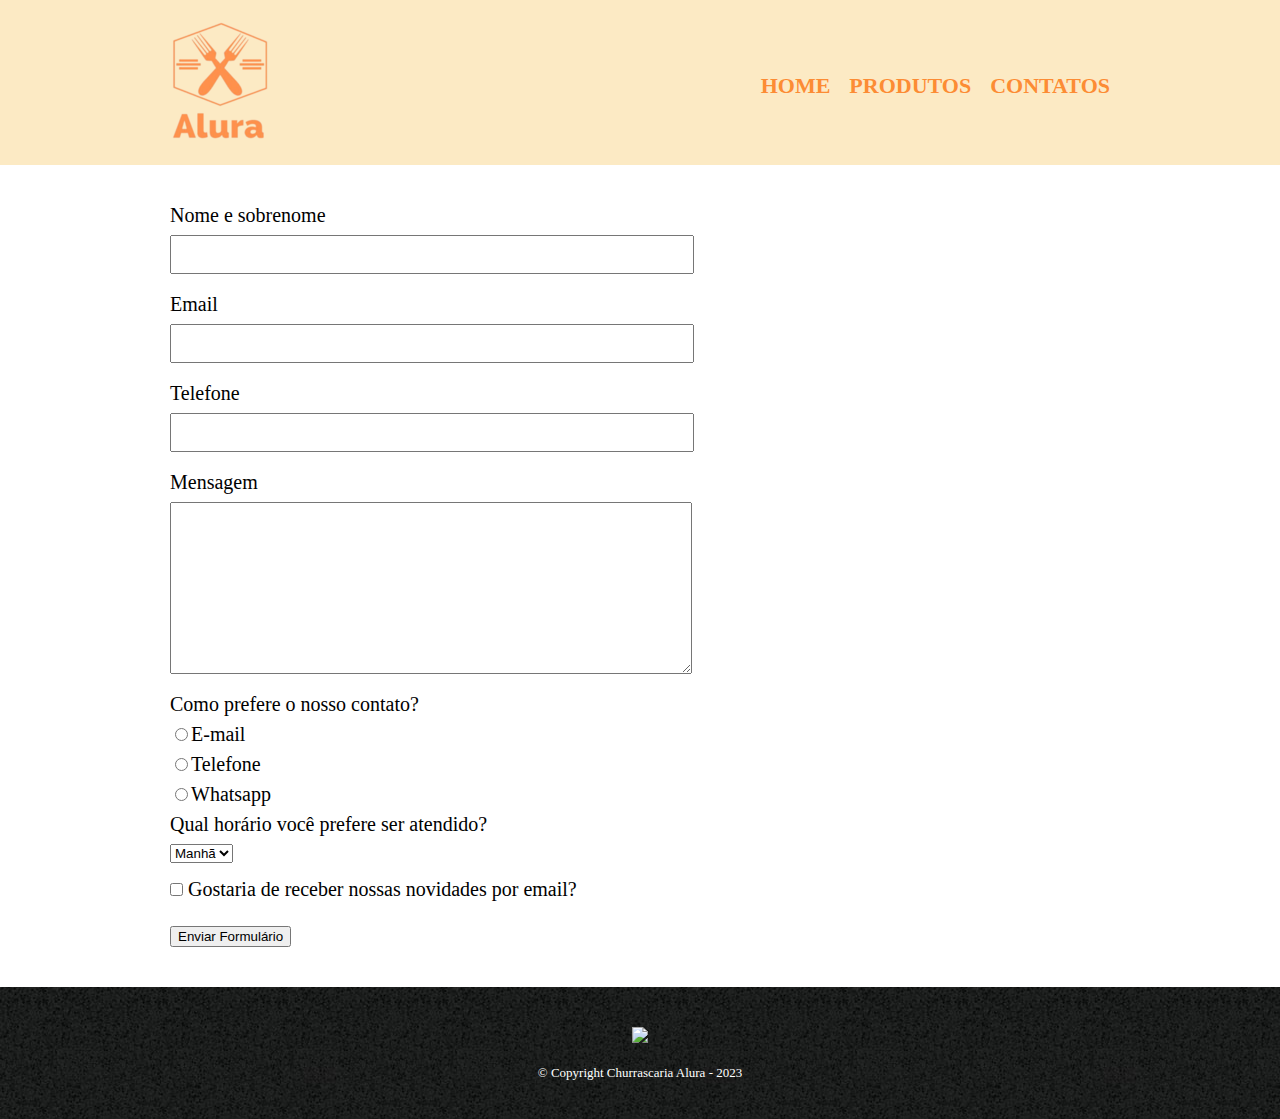
==== contato.html @ 34440a85 "Alterando o tipo dos inputes para o tipo especifico" ====
<!DOCTYPE html>
<html>
    <head>
        <meta charset="UTF-8">
        <title>Contato - Churrascaria Alura</title>
        <link rel="stylesheet" href="styles/reset.css">
        <link rel="stylesheet" href="styles/style-contato.css">
    </head>
    <body>
        <header>
            <div class="caixa">
                <h1><img src="images/Logo.png"></h1>
                <nav>
                    <ul>
                        <li><a href="index.html">Home</a></li>
                        <li><a href="produtos.html">Produtos</a></li>
                        <li><a href="contato.html">Contatos</a></li>
                    </ul>
                </nav>
            </div>
        </header>
        <main> 
            <form action="">
                <label for="nomesobrenome">Nome e sobrenome</label>
                <input type="text" id="nomesobrenome" class="input-padrao">

                <label for="email">Email</label>
                <input type="email" id="email" class="input-padrao">

                <label for="telefone">Telefone</label>
                <input type="tel" id="telefone" class="input-padrao">

                <label for="mensagem">Mensagem</label>
                <textarea id="mensagem" cols="70" rows="10" class="input-padrao"></textarea>

                <div>
                    <p>Como prefere o nosso contato?</p>

                    <label for="radio-email"><input type="radio" name="contato" value="email" id="radio-email">E-mail</label>
                    
                    <label for="radio-telefone"><input type="radio" name="contato" value="telefone" id="radio-telefone">Telefone</label>
                    
                    <label for="radio-whatsapp"><input type="radio" name="contato" value="whatsapp" id="radio-whatsapp">Whatsapp</label>
                    
                </div>

                <div>
                    <p>Qual horário você prefere ser atendido?</p>
                    <select>
                        <option>Manhã</option>
                        <option>Tarde</option>
                        <option>Noite</option>
                    </select>
                </div>

                <label> <input class="checkbox" type="checkbox"> Gostaria de receber nossas novidades por email?</label>

                <input type="submit" value="Enviar Formulário">
            </form>
        </main>
        <footer>
            <img src="images/logo.png">
            <p class="copyright">&copy; Copyright Churrascaria Alura - 2023</p>
        </footer>
    </body>
</html>
---- styles/style-contato.css ----
header {
    background: #f5b62f48;
    padding: 20px 0;
}

.caixa { 
    position: relative;
    width: 940px;
    margin: 0 auto;
}

nav {
    position: absolute;
    top: 55px;
    right: 0;
}

nav li {
    display: inline;
    margin-left: 15px;
}

nav a {
    text-transform: uppercase;
    color: #fc8c34;
    font-weight: bold;
    font-size: 22px;
    text-decoration: none;
}

nav a:hover {
    color: red;
    text-decoration: underline;
} 

main {
    width: 940px;
    margin: 0 auto;
}

form {
    margin: 40px 0;
}

form label, form p {
    display: block;
    font-size: 20px;
    margin-bottom: 10px;
}

.input-padrao {
    display: block;
    margin-bottom: 20px;
    padding: 10px 25px;
    width: 50%;
}

.checkbox {
    margin: 20px 0;
}

footer {
    text-align: center;
    background: url(../images/bg.jpg);
    padding: 40px 0;
}

.copyright {
    color: white;
    font-size: 13px;
    margin-top: 20px;
}
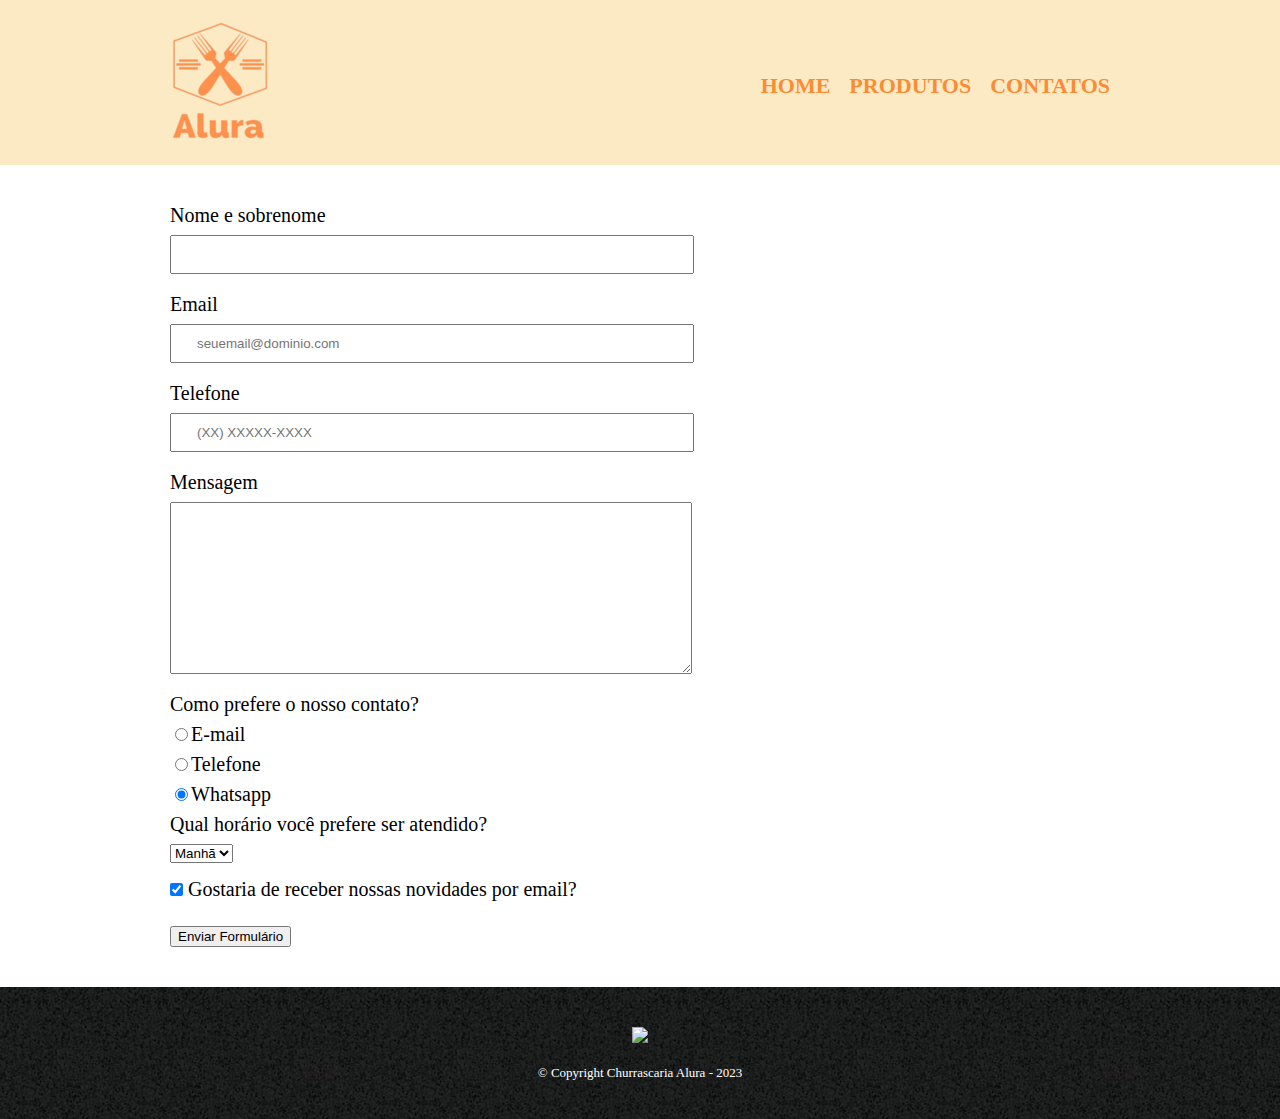
==== commit fff6eb93: "Dados importantes que devem ser adicionados no input" ====
--- a/contato.html
+++ b/contato.html
@@ -22,16 +22,16 @@
         <main> 
             <form action="">
                 <label for="nomesobrenome">Nome e sobrenome</label>
-                <input type="text" id="nomesobrenome" class="input-padrao">
+                <input type="text" id="nomesobrenome" class="input-padrao" required>
 
                 <label for="email">Email</label>
-                <input type="email" id="email" class="input-padrao">
+                <input type="email" id="email" class="input-padrao" required placeholder="seuemail@dominio.com">
 
                 <label for="telefone">Telefone</label>
-                <input type="tel" id="telefone" class="input-padrao">
+                <input type="tel" id="telefone" class="input-padrao" required placeholder="(XX) XXXXX-XXXX">
 
                 <label for="mensagem">Mensagem</label>
-                <textarea id="mensagem" cols="70" rows="10" class="input-padrao"></textarea>
+                <textarea id="mensagem" cols="70" rows="10" class="input-padrao" required></textarea>
 
                 <div>
                     <p>Como prefere o nosso contato?</p>
@@ -40,7 +40,7 @@
                     
                     <label for="radio-telefone"><input type="radio" name="contato" value="telefone" id="radio-telefone">Telefone</label>
                     
-                    <label for="radio-whatsapp"><input type="radio" name="contato" value="whatsapp" id="radio-whatsapp">Whatsapp</label>
+                    <label for="radio-whatsapp"><input type="radio" name="contato" value="whatsapp" id="radio-whatsapp" checked>Whatsapp</label>
                     
                 </div>
 
@@ -53,7 +53,7 @@
                     </select>
                 </div>
 
-                <label> <input class="checkbox" type="checkbox"> Gostaria de receber nossas novidades por email?</label>
+                <label> <input class="checkbox" type="checkbox" checked> Gostaria de receber nossas novidades por email?</label>
 
                 <input type="submit" value="Enviar Formulário">
             </form>
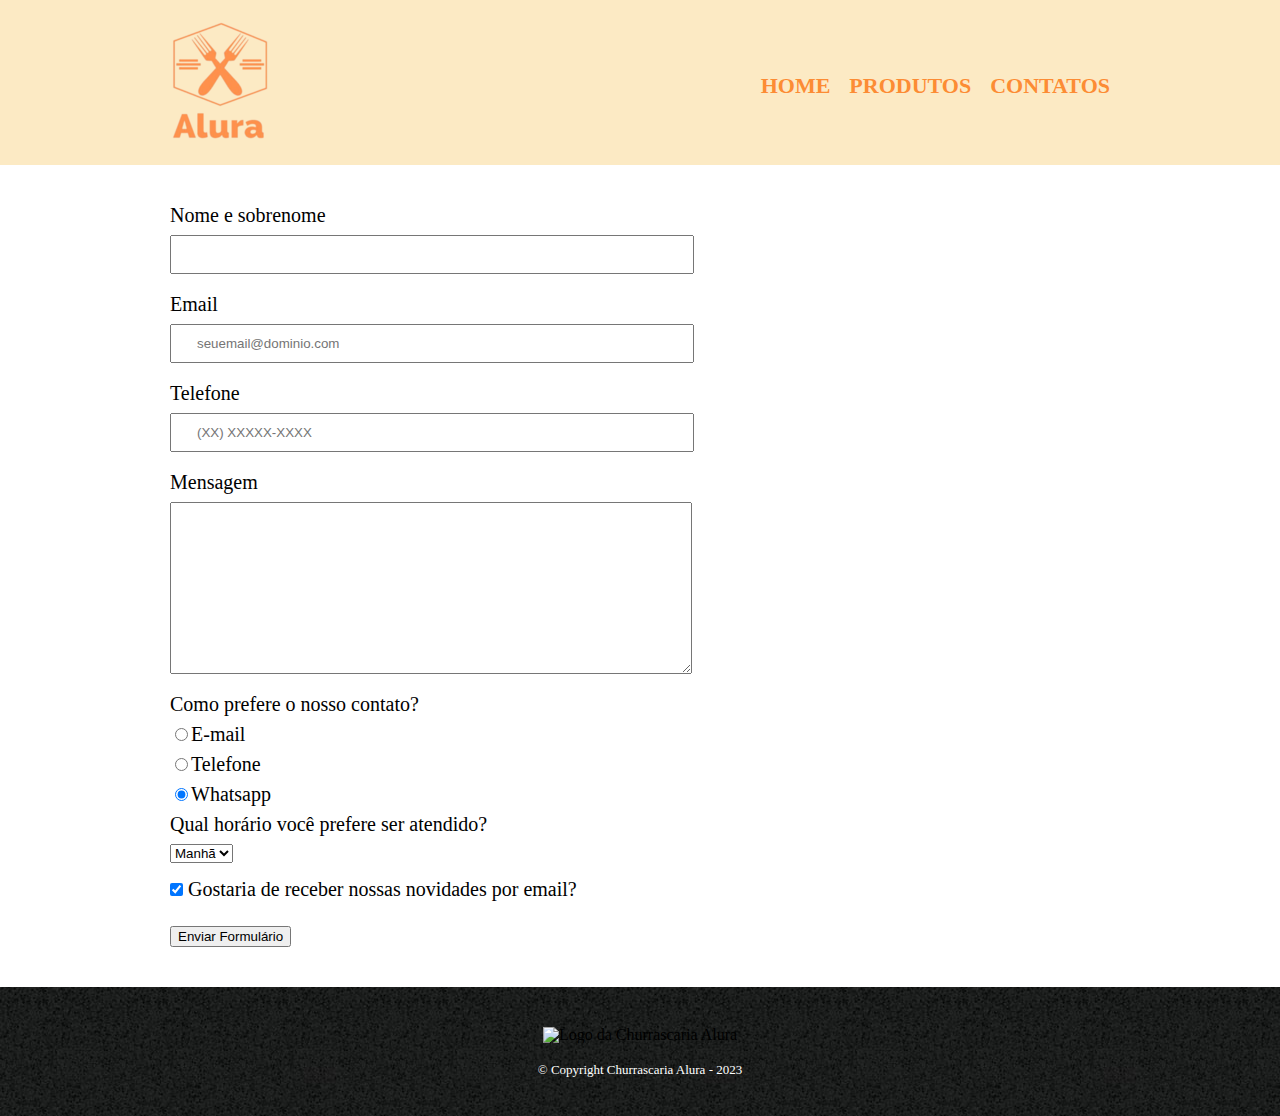
==== commit 4b8f66ba: "Adição de alts e melhoramento na semântica do formulário" ====
--- a/contato.html
+++ b/contato.html
@@ -9,7 +9,7 @@
     <body>
         <header>
             <div class="caixa">
-                <h1><img src="images/Logo.png"></h1>
+                <h1><img src="images/Logo.png" alt="Logo da Churrascaria Alura"></h1>
                 <nav>
                     <ul>
                         <li><a href="index.html">Home</a></li>
@@ -33,8 +33,8 @@
                 <label for="mensagem">Mensagem</label>
                 <textarea id="mensagem" cols="70" rows="10" class="input-padrao" required></textarea>
 
-                <div>
-                    <p>Como prefere o nosso contato?</p>
+                <fieldset>
+                    <legend>Como prefere o nosso contato?</legend>
 
                     <label for="radio-email"><input type="radio" name="contato" value="email" id="radio-email">E-mail</label>
                     
@@ -42,16 +42,16 @@
                     
                     <label for="radio-whatsapp"><input type="radio" name="contato" value="whatsapp" id="radio-whatsapp" checked>Whatsapp</label>
                     
-                </div>
+                </fieldset>
 
-                <div>
-                    <p>Qual horário você prefere ser atendido?</p>
+                <fieldset>
+                    <legend>Qual horário você prefere ser atendido?</legend>
                     <select>
                         <option>Manhã</option>
                         <option>Tarde</option>
                         <option>Noite</option>
                     </select>
-                </div>
+                </fieldset>
 
                 <label> <input class="checkbox" type="checkbox" checked> Gostaria de receber nossas novidades por email?</label>
 
@@ -59,7 +59,7 @@
             </form>
         </main>
         <footer>
-            <img src="images/logo.png">
+            <img src="images/logo.png" alt="Logo da Churrascaria Alura">
             <p class="copyright">&copy; Copyright Churrascaria Alura - 2023</p>
         </footer>
     </body>
--- a/styles/style-contato.css
+++ b/styles/style-contato.css
@@ -42,7 +42,7 @@
     margin: 40px 0;
 }
 
-form label, form p {
+form label, form legend {
     display: block;
     font-size: 20px;
     margin-bottom: 10px;
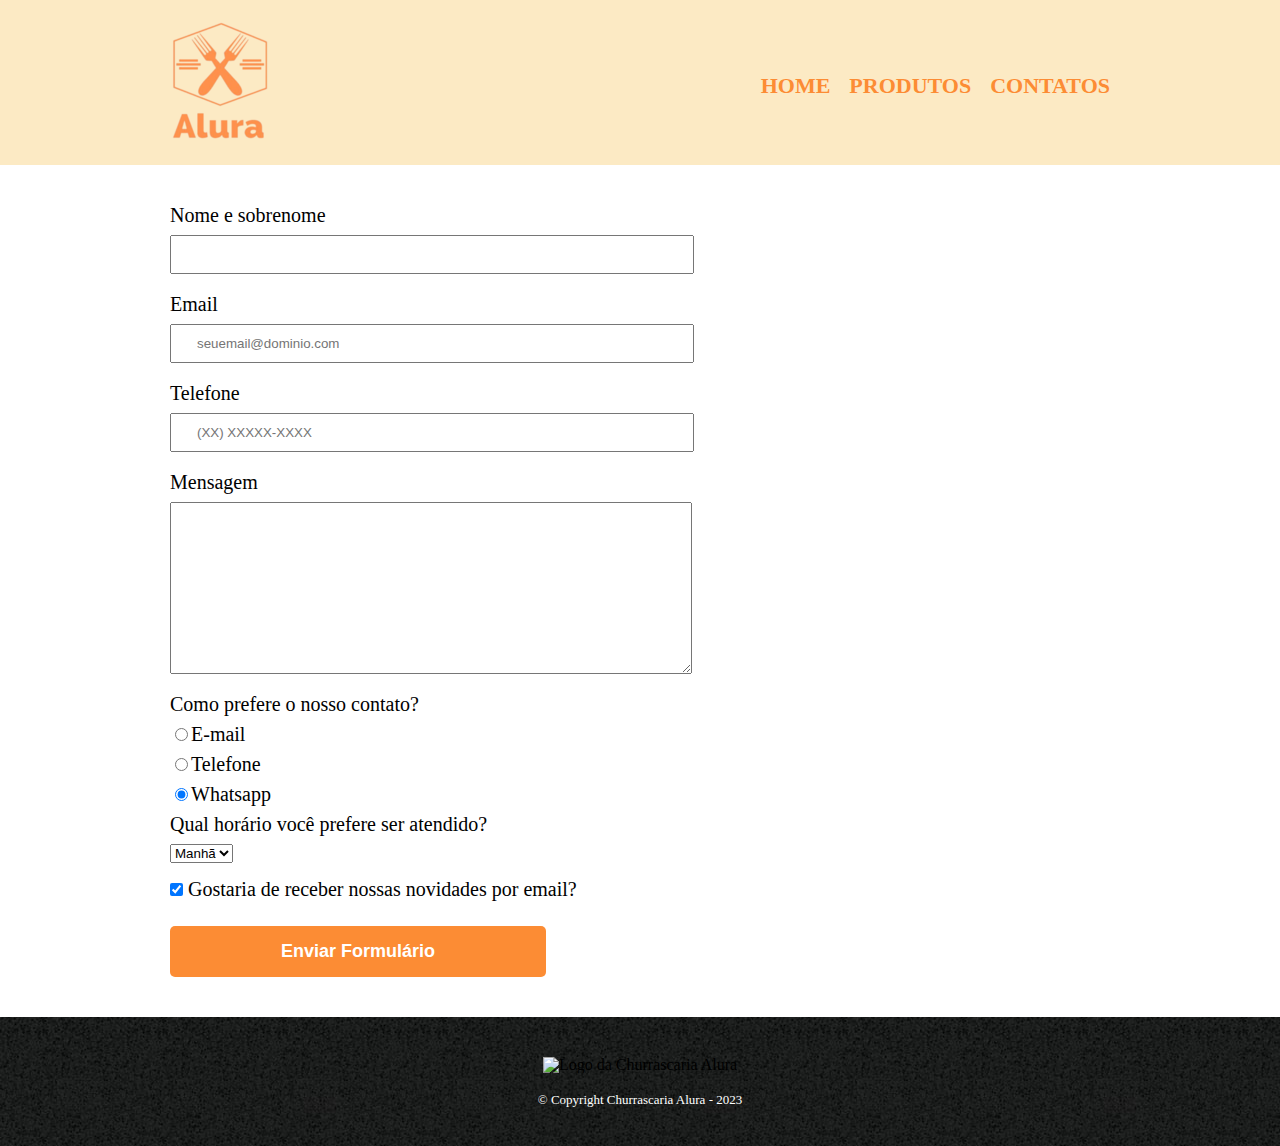
==== commit 12f37412: "Aplicando estilo ao botão de envio do formulário e trasição no mesmo" ====
--- a/contato.html
+++ b/contato.html
@@ -55,7 +55,7 @@
 
                 <label> <input class="checkbox" type="checkbox" checked> Gostaria de receber nossas novidades por email?</label>
 
-                <input type="submit" value="Enviar Formulário">
+                <input type="submit" value="Enviar Formulário" class="enviar">
             </form>
         </main>
         <footer>
--- a/styles/style-contato.css
+++ b/styles/style-contato.css
@@ -59,6 +59,23 @@
     margin: 20px 0;
 }
 
+.enviar {
+    width: 40%;
+    padding: 15px 0;
+    background: #fc8c34;
+    color: white;
+    font-weight: bold;
+    font-size: 18px;
+    border: none;
+    border-radius: 5px;
+    transition: 1s background;
+    cursor: pointer;
+}
+
+.enviar:hover {
+    background: darkgreen;;
+}
+
 footer {
     text-align: center;
     background: url(../images/bg.jpg);
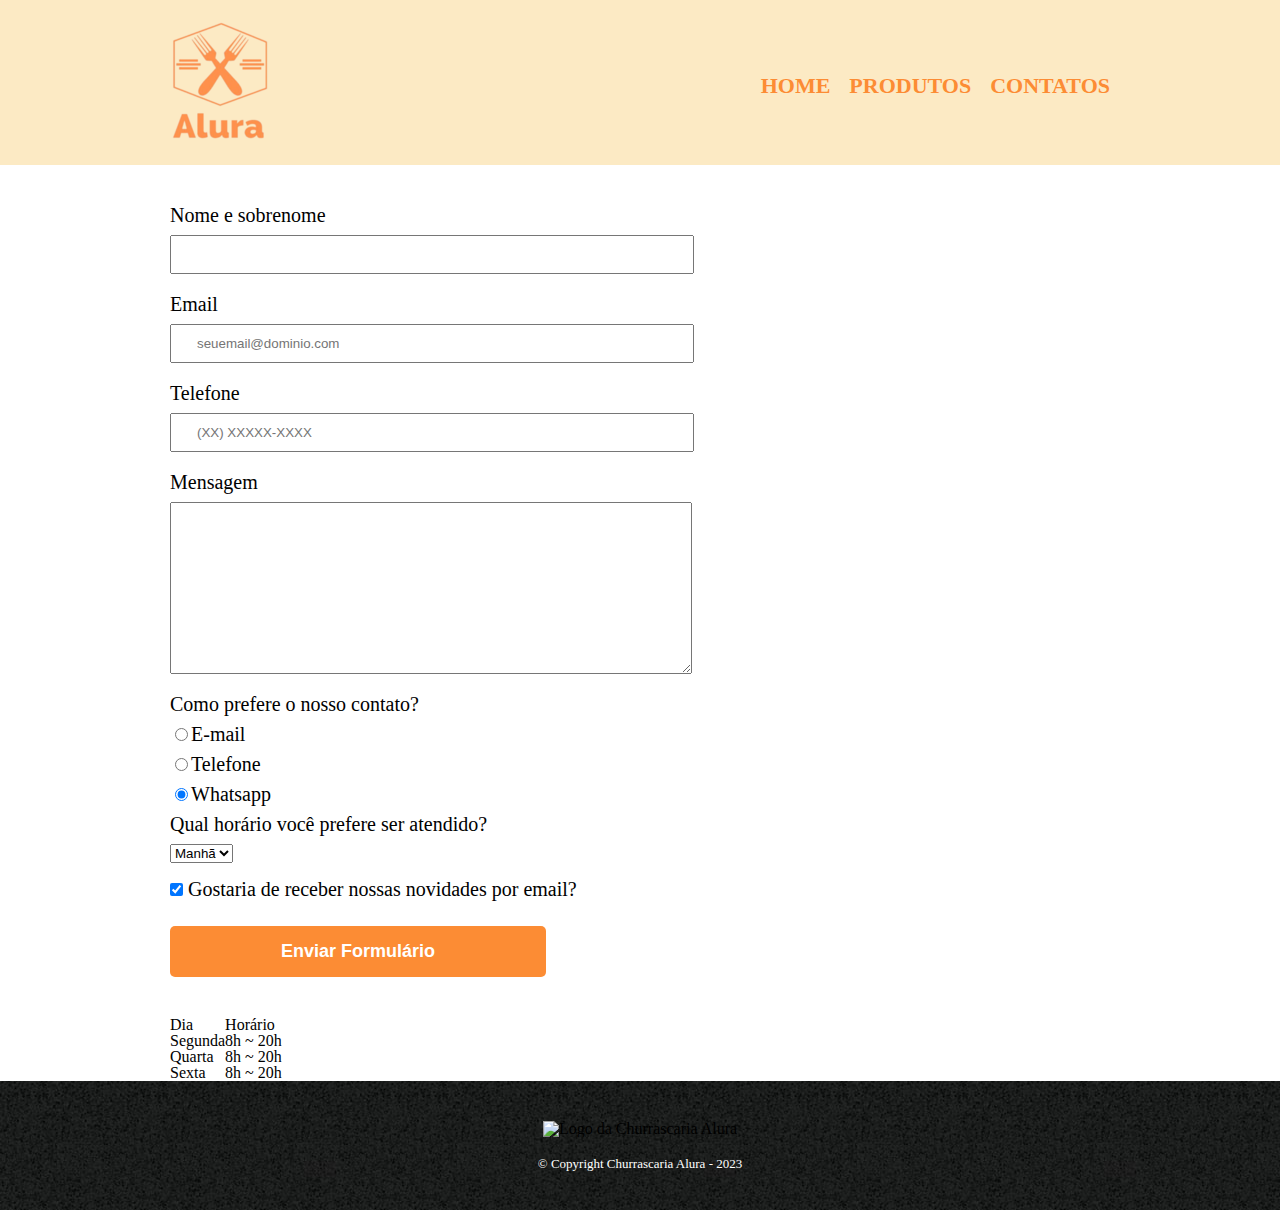
==== commit 0d0213ef: "Constução de uma tabela simples" ====
--- a/contato.html
+++ b/contato.html
@@ -1,5 +1,5 @@
 <!DOCTYPE html>
-<html>
+<html lang="pt-br">
     <head>
         <meta charset="UTF-8">
         <title>Contato - Churrascaria Alura</title>
@@ -57,6 +57,24 @@
 
                 <input type="submit" value="Enviar Formulário" class="enviar">
             </form>
+            <table>
+                <tr>
+                    <td>Dia</td>
+                    <td>Horário</td>
+                </tr>
+                <tr>
+                    <td>Segunda</td>
+                    <td>8h ~ 20h</td>
+                </tr>
+                <tr>
+                    <td>Quarta</td>
+                    <td>8h ~ 20h</td>
+                </tr>
+                <tr>
+                    <td>Sexta</td>
+                    <td>8h ~ 20h</td>
+                </tr>
+            </table>
         </main>
         <footer>
             <img src="images/logo.png" alt="Logo da Churrascaria Alura">
--- a/styles/style-contato.css
+++ b/styles/style-contato.css
@@ -68,12 +68,13 @@
     font-size: 18px;
     border: none;
     border-radius: 5px;
-    transition: 1s background;
+    transition: 1s all;
     cursor: pointer;
 }
 
 .enviar:hover {
-    background: darkgreen;;
+    background: darkgreen;
+    transform: scale(1.2);
 }
 
 footer {
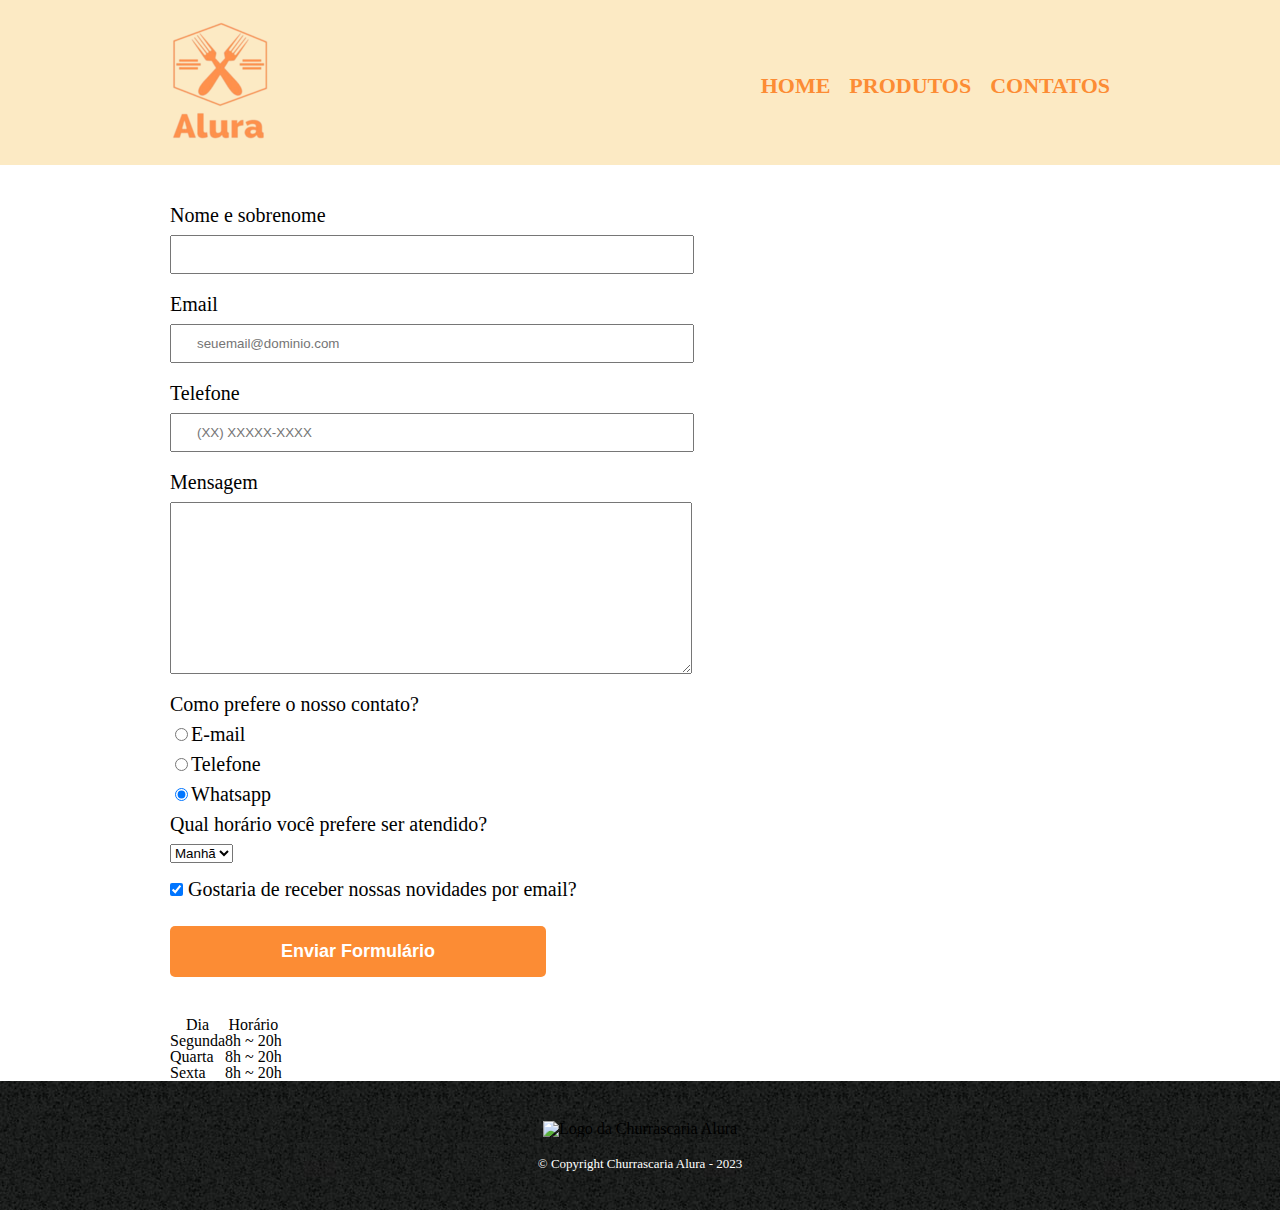
==== commit 18da958d: "Aplicando tags semânticas para a tabela" ====
--- a/contato.html
+++ b/contato.html
@@ -58,22 +58,26 @@
                 <input type="submit" value="Enviar Formulário" class="enviar">
             </form>
             <table>
-                <tr>
-                    <td>Dia</td>
-                    <td>Horário</td>
-                </tr>
-                <tr>
-                    <td>Segunda</td>
-                    <td>8h ~ 20h</td>
-                </tr>
-                <tr>
-                    <td>Quarta</td>
-                    <td>8h ~ 20h</td>
-                </tr>
-                <tr>
-                    <td>Sexta</td>
-                    <td>8h ~ 20h</td>
-                </tr>
+                <thead>
+                    <tr>
+                        <th>Dia</th>
+                        <th>Horário</th>
+                    </tr>
+                </thead>
+                <tbody>
+                    <tr>
+                        <td>Segunda</td>
+                        <td>8h ~ 20h</td>
+                    </tr>
+                    <tr>
+                        <td>Quarta</td>
+                        <td>8h ~ 20h</td>
+                    </tr>
+                    <tr>
+                        <td>Sexta</td>
+                        <td>8h ~ 20h</td>
+                    </tr>
+                </tbody>
             </table>
         </main>
         <footer>
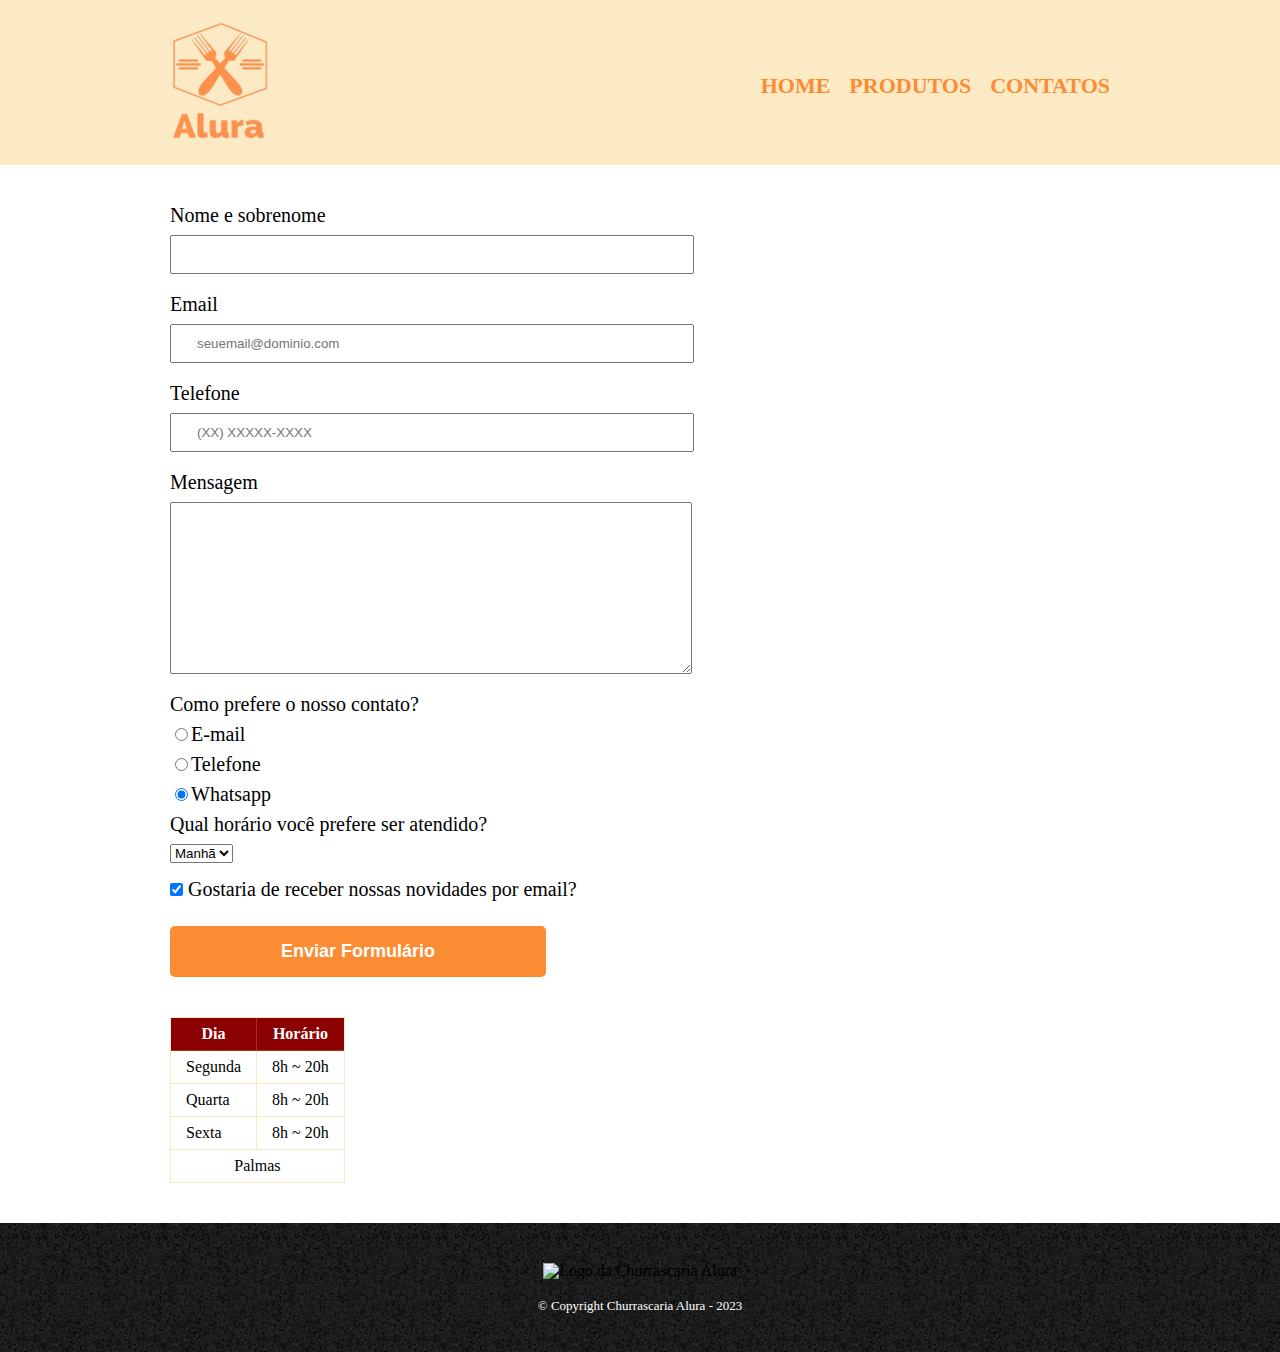
==== commit 8d533d25: "Estilizando a tabela" ====
--- a/contato.html
+++ b/contato.html
@@ -69,6 +69,7 @@
                         <td>Segunda</td>
                         <td>8h ~ 20h</td>
                     </tr>
+                    
                     <tr>
                         <td>Quarta</td>
                         <td>8h ~ 20h</td>
@@ -78,6 +79,11 @@
                         <td>8h ~ 20h</td>
                     </tr>
                 </tbody>
+                <tfoot>
+                    <tr>
+                        <td colspan="2">Palmas</td> 
+                    </tr>
+                </tfoot>
             </table>
         </main>
         <footer>
--- a/styles/style-contato.css
+++ b/styles/style-contato.css
@@ -77,6 +77,25 @@
     transform: scale(1.2);
 }
 
+table {
+    margin: 20px 0 40px;
+}
+
+thead {
+    background: darkred;
+    color: white;
+    font-weight: bold;
+}
+
+td, th {
+    border: 1px solid #f5b62f48;
+    padding: 8px 15px ;
+}
+
+tfoot {
+    text-align: center;
+}
+
 footer {
     text-align: center;
     background: url(../images/bg.jpg);
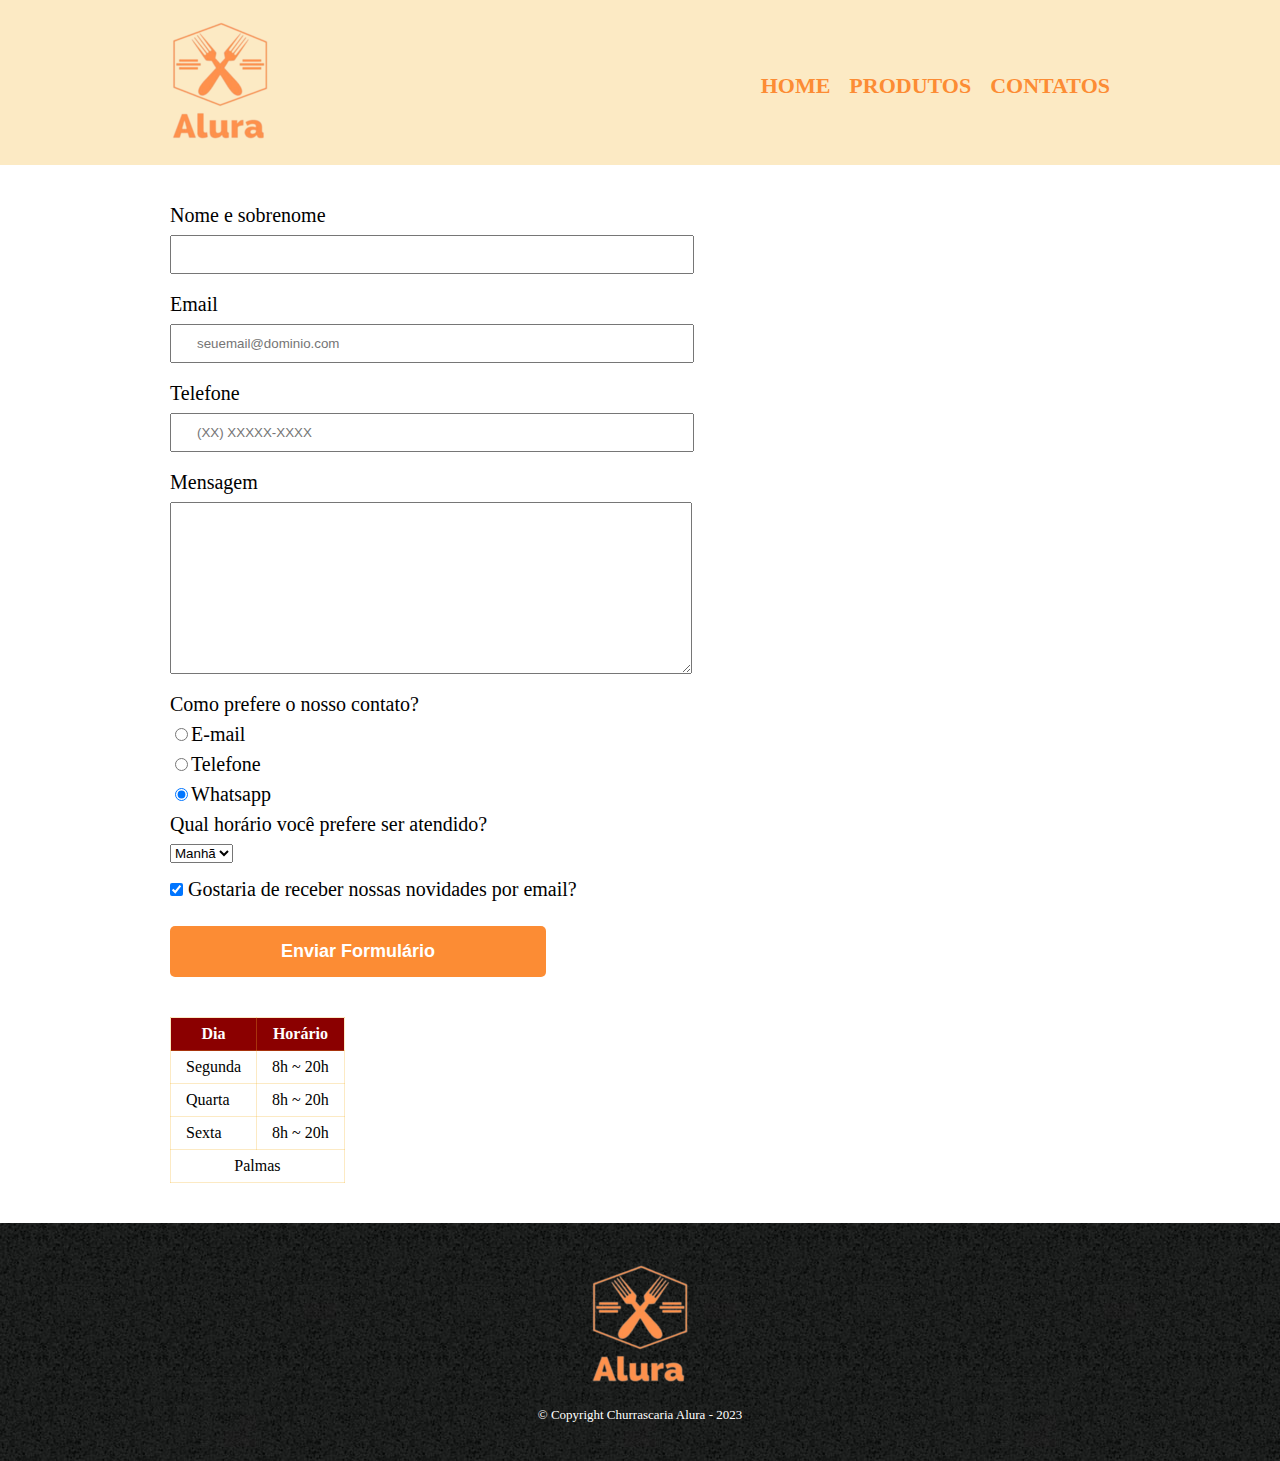
==== commit 1cf9ae48: "Atualização da logo no rodapé" ====
--- a/contato.html
+++ b/contato.html
@@ -87,7 +87,7 @@
             </table>
         </main>
         <footer>
-            <img src="images/logo.png" alt="Logo da Churrascaria Alura">
+            <img src="images/Logo.png" alt="Logo da Churrascaria Alura">
             <p class="copyright">&copy; Copyright Churrascaria Alura - 2023</p>
         </footer>
     </body>
